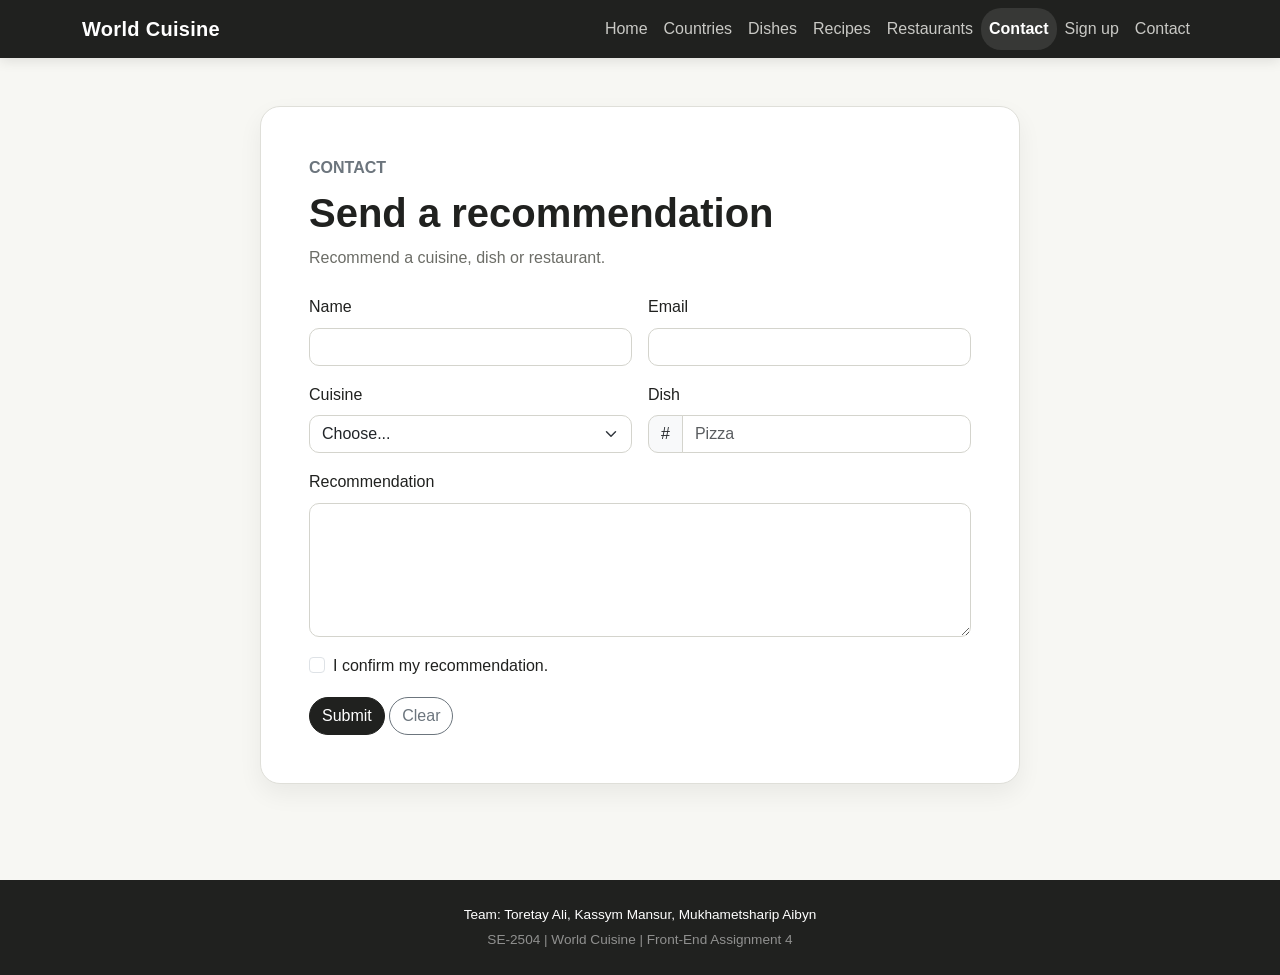
==== contact.html @ e92f76bf "Ready" ====
<!DOCTYPE html>
<html lang="en">
<head>
    <meta charset="UTF-8">
    <meta name="viewport" content="width=device-width, initial-scale=1.0">
    <title>World Cuisine | Contact</title>
    <link href="https://cdn.jsdelivr.net/npm/bootstrap@5.3.3/dist/css/bootstrap.min.css" rel="stylesheet">
    <link rel="stylesheet" href="css/style.css">
</head>

<body>

<nav class="navbar navbar-expand-lg navbar-dark world-navbar sticky-top">
    <div class="container">
        <a class="navbar-brand" href="index.html">World Cuisine</a>

        <button class="navbar-toggler" type="button" data-bs-toggle="collapse"
            data-bs-target="#mainNavbar" aria-controls="mainNavbar"
            aria-expanded="false" aria-label="Toggle navigation">
            <span class="navbar-toggler-icon"></span>
        </button>

        <div class="collapse navbar-collapse" id="mainNavbar">
            <ul class="navbar-nav ms-auto">
                <li class="nav-item"><a class="nav-link" href="index.html">Home</a></li>
                <li class="nav-item"><a class="nav-link" href="countries.html">Countries</a></li>
                <li class="nav-item"><a class="nav-link" href="dishes.html">Dishes</a></li>
                <li class="nav-item"><a class="nav-link" href="recipes.html">Recipes</a></li>
                <li class="nav-item"><a class="nav-link" href="restaurants.html">Restaurants</a></li>
                <li class="nav-item"><a class="nav-link active" href="contact.html">Contact</a></li>
                <li class="nav-item"><a class="nav-link" href="register.html">Sign up</a></li>
                <li class="nav-item"><a class="nav-link" href="contact.html">Contact</a></li>
            </ul>
        </div>
    </div>
</nav>

<main class="container py-5">

    <div class="row justify-content-center">
        <div class="col-lg-8 form-box p-4 p-md-5">

            <div class="mb-4">
                <p class="text-uppercase text-secondary fw-bold mb-2">Contact</p>
                <h1 class="fw-bold">Send a recommendation</h1>
                <p>Recommend a cuisine, dish or restaurant.</p>
            </div>

            <form class="row g-3" id="contactForm" novalidate>

                <div class="col-md-6">
                    <label for="name" class="form-label">Name</label>
                    <input type="text" class="form-control" id="name">
                </div>

                <div class="col-md-6">
                    <label for="email" class="form-label">Email</label>
                    <input type="email" class="form-control" id="email">
                </div>

                <div class="col-md-6">
                    <label for="cuisine" class="form-label">Cuisine</label>
                    <select class="form-select" id="cuisine">
                        <option selected>Choose...</option>
                        <option>Kazakh</option>
                        <option>Italian</option>
                        <option>Japanese</option>
                        <option>Mexican</option>
                        <option>Indian</option>
                        <option>Korean</option>
                    </select>
                </div>

                <div class="col-md-6">
                    <label for="dish" class="form-label">Dish</label>
                    <div class="input-group">
                        <span class="input-group-text">#</span>
                        <input type="text" class="form-control" id="dish" placeholder="Pizza">
                    </div>
                </div>

                <div class="col-12">
                    <label for="message" class="form-label">Recommendation</label>
                    <textarea class="form-control" id="message" rows="5"></textarea>
                </div>

                <div class="col-12">
                    <div class="form-check">
                        <input class="form-check-input" type="checkbox" id="confirm">
                        <label class="form-check-label" for="confirm">
                            I confirm my recommendation.
                        </label>
                        <div class="invalid-feedback" id="confirmError"></div>
                    </div>
                </div>

                <div class="col-12">
                    <button type="submit" class="btn btn-dark">Submit</button>
                    <button type="reset" class="btn btn-outline-secondary">Clear</button>
                </div>

            </form>

        </div>
    </div>

</main>

<footer class="world-footer py-4 mt-5">
    <div class="container text-center">
        <p class="text-white mb-1">
            Team: Toretay Ali, Kassym Mansur, Mukhametsharip Aibyn
        </p>
        <p class="text-white-50 mb-0">
            SE-2504 | World Cuisine | Front-End Assignment 4
        </p>
    </div>
</footer>

<script src="https://cdn.jsdelivr.net/npm/bootstrap@5.3.3/dist/js/bootstrap.bundle.min.js"></script>
<script src="js/script.js"></script>

</body>
</html>
---- css/style.css ----
:root {
    --background: #f7f7f3;
    --surface: #ffffff;

    --text: #20211f;
    --muted: #6c6d67;

    --accent: #a65b43;
    --accent-light: #f2e4de;

    --border: #dfdfd9;

    --dark: #20211f;
}


/* =========================================
   BASE
   ========================================= */

* {
    box-sizing: border-box;
}


html {
    scroll-behavior: smooth;
}


body {
    margin: 0;

    background-color: var(--background);
    color: var(--text);

    font-family:
        Arial,
        Helvetica,
        sans-serif;

    line-height: 1.6;
}


img {
    display: block;
    max-width: 100%;
}


h1,
h2,
h3,
h4,
h5,
h6 {
    color: var(--text);
}


p {
    color: var(--muted);
}


a {
    transition:
        color 0.2s,
        background-color 0.2s;
}


/* =========================================
   NAVBAR
   ========================================= */

.world-navbar {
    background-color: var(--dark);

    box-shadow:
        0 3px 12px
        rgba(0, 0, 0, 0.10);
}


.navbar-brand {
    color: white !important;

    font-weight: 700;

    letter-spacing: 0.3px;
}


.nav-link {
    color: #c9c9c5 !important;

    border-radius: 20px;
}


.nav-link:hover {
    color: white !important;

    background-color:
        rgba(255, 255, 255, 0.08);
}


.nav-link.active {
    color: white !important;

    font-weight: 600;

    background-color:
        rgba(255, 255, 255, 0.10);
}


/* =========================================
   PAGE HERO
   ========================================= */

.page-hero {
    background-color: var(--background);
}


.page-hero h1 {
    font-size: 3rem;

    line-height: 1.1;
}


.hero-description {
    max-width: 650px;

    font-size: 1.05rem;
}


.eyebrow {
    color: var(--accent);

    font-size: 0.78rem;

    font-weight: 700;

    letter-spacing: 1.5px;

    text-transform: uppercase;
}


/* =========================================
   HOME HERO
   ========================================= */

.hero-title {
    font-size: 3.6rem;

    font-weight: 700;

    line-height: 1.05;
}


.hero-image {
    width: 100%;
    height: 360px;

    object-fit: cover;

    border-radius: 22px;

    box-shadow:
        0 18px 40px
        rgba(0, 0, 0, 0.10);
}


/* =========================================
   BUTTONS
   ========================================= */

.btn {
    border-radius: 22px;

    font-weight: 500;

    transition:
        transform 0.2s,
        box-shadow 0.2s;
}


.btn:hover {
    transform: translateY(-2px);
}


.btn-dark {
    background-color: var(--dark);

    border-color: var(--dark);
}


.btn-dark:hover {
    background-color: var(--accent);

    border-color: var(--accent);
}


/* =========================================
   BOOTSTRAP CARDS
   ========================================= */

.card {
    overflow: hidden;

    background-color: white;

    border: 1px solid var(--border);

    border-radius: 16px;

    transition:
        transform 0.2s,
        box-shadow 0.2s;
}


.card:hover {
    transform: translateY(-4px);

    box-shadow:
        0 12px 25px
        rgba(0, 0, 0, 0.08);
}


.card-img-top {
    width: 100%;
    height: 180px;

    object-fit: cover;
}


/* =========================================
   RESPONSIVE TYPOGRAPHY
   COUNTRIES PAGE
   ========================================= */

.responsive-title {
    font-size: 2rem;

    line-height: 1.1;
}


.responsive-text {
    max-width: 700px;

    font-size: 0.95rem;
}


/* =========================================
   MEDIA QUERY COUNTRY CARDS
   ========================================= */

.mq-card-group {
    display: grid;

    grid-template-columns: 1fr;

    gap: 18px;
}


.mq-card {
    background-color: white;

    border: 1px solid var(--border);

    border-radius: 16px;

    transition:
        transform 0.2s,
        box-shadow 0.2s;
}


.mq-card:hover {
    transform: translateY(-4px);

    box-shadow:
        0 10px 22px
        rgba(0, 0, 0, 0.07);
}


.country-code {
    display: inline-block;

    background-color: var(--accent-light);

    color: var(--accent);

    border-radius: 20px;

    font-size: 0.8rem;

    font-weight: 700;
}


/* =========================================
   IMAGE GALLERY
   ========================================= */

.gallery {
    display: grid;

    grid-template-columns:
        repeat(3, 1fr);

    gap: 18px;
}


.gallery-item {
    position: relative;

    margin: 0;

    overflow: hidden;

    background-color: white;

    border: 1px solid var(--border);

    border-radius: 16px;

    box-shadow:
        0 6px 18px
        rgba(0, 0, 0, 0.05);
}


.gallery-item img {
    width: 100%;
    height: 230px;

    object-fit: cover;

    transition:
        transform 0.3s,
        filter 0.3s;
}


.gallery-item figcaption {
    position: absolute;

    left: 12px;
    right: 12px;
    bottom: 12px;

    display: flex;

    flex-direction: column;

    padding: 10px 12px;

    color: white;

    background-color:
        rgba(20, 20, 20, 0.78);

    border-radius: 9px;

    opacity: 0;

    transform:
        translateY(8px);

    transition:
        opacity 0.25s,
        transform 0.25s;
}


.gallery-item figcaption strong {
    color: white;

    font-size: 0.95rem;
}


.gallery-item figcaption span {
    color: #deded8;

    font-size: 0.8rem;
}


.gallery-item:hover img {
    transform: scale(1.05);

    filter: brightness(0.85);
}


.gallery-item:hover figcaption {
    opacity: 1;

    transform:
        translateY(0);
}


/* =========================================
   BOOTSTRAP CAROUSEL
   ========================================= */

.carousel-section {
    background-color: #eeeeea;
}


#foodCarousel {
    max-width: 900px;

    margin-left: auto;
    margin-right: auto;

    overflow: hidden;

    border-radius: 20px;

    box-shadow:
        0 15px 35px
        rgba(0, 0, 0, 0.12);
}


/* SAME SIZE FOR ALL IMAGES */

.carousel-food-image {
    width: 100%;
    height: 500px;

    object-fit: cover;
}


/* =========================================
   CAROUSEL CONTROLS
   ========================================= */

#foodCarousel .carousel-control-prev,
#foodCarousel .carousel-control-next {
    width: 12%;
}


#foodCarousel .carousel-control-prev-icon,
#foodCarousel .carousel-control-next-icon {
    width: 44px;
    height: 44px;

    background-color:
        rgba(0, 0, 0, 0.68);

    background-size: 55%;

    border-radius: 50%;
}


/* =========================================
   CAROUSEL INDICATORS
   ========================================= */

#foodCarousel .carousel-indicators {
    margin-bottom: 18px;
}


#foodCarousel .carousel-indicators button {
    width: 10px;
    height: 10px;

    margin-left: 5px;
    margin-right: 5px;

    border: 0;

    border-radius: 50%;

    background-color: white;

    opacity: 0.6;
}


#foodCarousel .carousel-indicators .active {
    opacity: 1;
}


/* =========================================
   RECIPES
   ========================================= */

.recipe-box {
    background-color: white;

    border: 1px solid var(--border);

    border-radius: 18px;

    transition:
        transform 0.2s,
        box-shadow 0.2s;
}


.recipe-box:hover {
    transform: translateY(-2px);

    box-shadow:
        0 8px 20px
        rgba(0, 0, 0, 0.05);
}


.recipe-image {
    width: 100%;
    height: 260px;

    object-fit: cover;

    border-radius: 14px;
}


/* =========================================
   RESTAURANTS
   ========================================= */

.restaurant-card .card-img-top {
    height: 180px;
}


.restaurant-card .badge {
    background-color:
        var(--accent) !important;
}


/* =========================================
   CONTACT FORM
   ========================================= */

.form-box {
    background-color: white;

    border: 1px solid var(--border);

    border-radius: 20px;

    box-shadow:
        0 10px 25px
        rgba(0, 0, 0, 0.06);
}


.form-control,
.form-select,
.input-group-text {
    border-color: #d4d4cd;

    border-radius: 10px;
}


.form-control:focus,
.form-select:focus {
    border-color: var(--accent);

    box-shadow:
        0 0 0 0.2rem
        rgba(166, 91, 67, 0.12);
}


/* =========================================
   FOOTER
   ========================================= */

.world-footer {
    background-color: var(--dark);
}


.world-footer p {
    font-size: 0.85rem;
}


/* =========================================
   TABLET
   ========================================= */

@media (min-width: 768px) {

    .responsive-title {
        font-size: 2.8rem;
    }


    .responsive-text {
        font-size: 1.05rem;
    }


    .mq-card-group {
        grid-template-columns:
            repeat(2, 1fr);
    }

}


/* =========================================
   DESKTOP
   ========================================= */

@media (min-width: 992px) {

    .responsive-title {
        font-size: 3.5rem;
    }


    .responsive-text {
        font-size: 1.15rem;
    }


    .mq-card-group {
        grid-template-columns:
            repeat(3, 1fr);
    }

}


/* =========================================
   TABLET AND SMALLER
   ========================================= */

@media (max-width: 991px) {

    .carousel-food-image {
        height: 420px;
    }

}


/* =========================================
   SMALL TABLET
   ========================================= */

@media (max-width: 767px) {

    .page-hero h1 {
        font-size: 2.4rem;
    }


    .hero-title {
        font-size: 2.5rem;
    }


    .hero-image {
        height: 250px;
    }


    .gallery {
        grid-template-columns:
            repeat(2, 1fr);
    }


    .gallery-item img {
        height: 200px;
    }


    .recipe-image {
        height: 220px;
    }


    .carousel-food-image {
        height: 350px;
    }

}


/* =========================================
   MOBILE
   ========================================= */

@media (max-width: 576px) {

    .page-hero h1 {
        font-size: 2.1rem;
    }


    /* GALLERY */

    .gallery {
        grid-template-columns: 1fr;
    }


    .gallery-item img {
        height: 230px;
    }


    /*
    Mobile devices do not have normal hover,
    so captions stay visible.
    */

    .gallery-item figcaption {
        opacity: 1;

        transform:
            translateY(0);
    }


    /* CAROUSEL */

    #foodCarousel {
        border-radius: 14px;
    }


    .carousel-food-image {
        height: 280px;
    }


    #foodCarousel .carousel-control-prev-icon,
    #foodCarousel .carousel-control-next-icon {
        width: 34px;
        height: 34px;
    }


    #foodCarousel .carousel-indicators button {
        width: 8px;
        height: 8px;

        margin-left: 3px;
        margin-right: 3px;
    }

}
/* ===== ASSIGNMENT 4 ===== */

body { transition: background-color 0.5s ease; }

.datetime-box {
    display: inline-block;
    padding: 12px 18px;
    background-color: white;
    border: 1px solid var(--border);
    border-radius: 14px;
}
.datetime-label {
    color: var(--muted);
    font-size: 0.75rem;
    font-weight: 700;
    letter-spacing: 1px;
    text-transform: uppercase;
}
.datetime-value { color: var(--text); font-size: 1.1rem; font-weight: 600; }

/* accordion */
.faq { max-width: 800px; }
.faq-item {
    margin-bottom: 12px;
    overflow: hidden;
    background-color: white;
    border: 1px solid var(--border);
    border-radius: 14px;
}
.faq-question {
    display: flex;
    justify-content: space-between;
    align-items: center;
    width: 100%;
    padding: 16px 20px;
    color: var(--text);
    font-size: 1rem;
    font-weight: 600;
    text-align: left;
    background: none;
    border: 0;
    cursor: pointer;
}
.faq-question:hover { background-color: var(--accent-light); }
.faq-icon { color: var(--accent); font-size: 1.4rem; transition: transform 0.3s; }
.faq-item.open .faq-icon { transform: rotate(45deg); }
.faq-answer { max-height: 0; overflow: hidden; transition: max-height 0.35s ease; }
.faq-answer p { margin: 0; padding: 0 20px 16px; }

/* popup */
.popup-overlay {
    position: fixed;
    top: 0; left: 0; right: 0; bottom: 0;
    z-index: 2000;
    display: none;
    align-items: center;
    justify-content: center;
    padding: 16px;
    background-color: rgba(0, 0, 0, 0.55);
}
.popup-overlay.show { display: flex; }
.popup-window {
    position: relative;
    width: 100%;
    max-width: 420px;
    padding: 28px;
    background-color: white;
    border-radius: 18px;
    box-shadow: 0 20px 50px rgba(0, 0, 0, 0.25);
}
.popup-close {
    position: absolute;
    top: 10px; right: 14px;
    color: var(--muted);
    font-size: 1.8rem;
    line-height: 1;
    background: none;
    border: 0;
    cursor: pointer;
}
.popup-close:hover { color: var(--accent); }
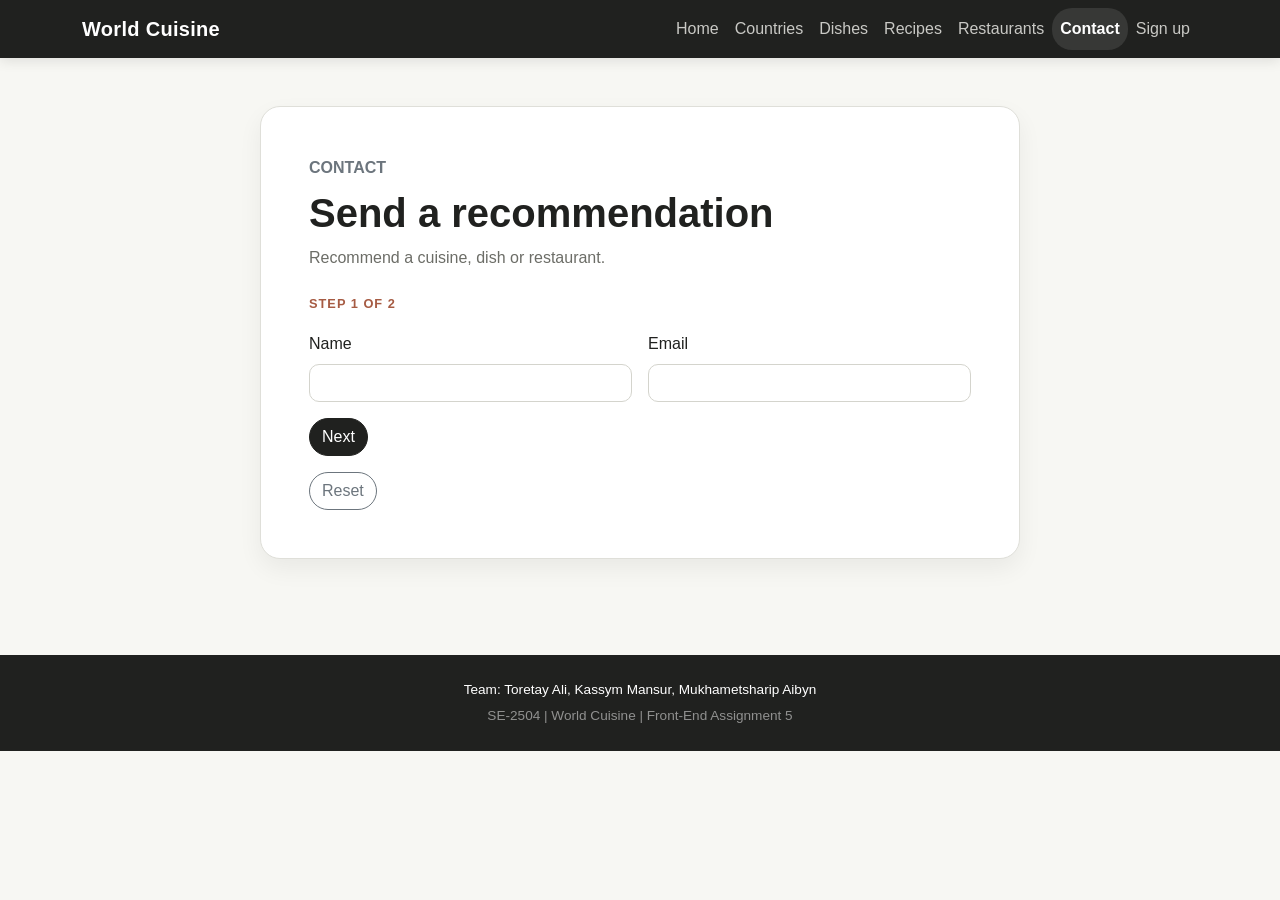
==== commit 82f99546: "Ready" ====
--- a/contact.html
+++ b/contact.html
@@ -29,11 +29,11 @@
                 <li class="nav-item"><a class="nav-link" href="restaurants.html">Restaurants</a></li>
                 <li class="nav-item"><a class="nav-link active" href="contact.html">Contact</a></li>
                 <li class="nav-item"><a class="nav-link" href="register.html">Sign up</a></li>
-                <li class="nav-item"><a class="nav-link" href="contact.html">Contact</a></li>
             </ul>
         </div>
     </div>
 </nav>
+
 
 <main class="container py-5">
 
@@ -48,55 +48,81 @@
 
             <form class="row g-3" id="contactForm" novalidate>
 
-                <div class="col-md-6">
-                    <label for="name" class="form-label">Name</label>
-                    <input type="text" class="form-control" id="name">
+                <div class="col-12">
+                    <p class="step-indicator mb-0" id="stepIndicator">Step 1 of 2</p>
                 </div>
 
-                <div class="col-md-6">
-                    <label for="email" class="form-label">Email</label>
-                    <input type="email" class="form-control" id="email">
+                <!-- STEP 1 -->
+                <div class="col-12 form-step active" data-step="1">
+                    <div class="row g-3">
+
+                        <div class="col-md-6">
+                            <label for="name" class="form-label">Name</label>
+                            <input type="text" class="form-control" id="name">
+                        </div>
+
+                        <div class="col-md-6">
+                            <label for="email" class="form-label">Email</label>
+                            <input type="email" class="form-control" id="email">
+                        </div>
+
+                        <div class="col-12">
+                            <button type="button" class="btn btn-dark" id="nextBtn">Next</button>
+                        </div>
+
+                    </div>
                 </div>
 
-                <div class="col-md-6">
-                    <label for="cuisine" class="form-label">Cuisine</label>
-                    <select class="form-select" id="cuisine">
-                        <option selected>Choose...</option>
-                        <option>Kazakh</option>
-                        <option>Italian</option>
-                        <option>Japanese</option>
-                        <option>Mexican</option>
-                        <option>Indian</option>
-                        <option>Korean</option>
-                    </select>
-                </div>
+                <!-- STEP 2 -->
+                <div class="col-12 form-step" data-step="2">
+                    <div class="row g-3">
 
-                <div class="col-md-6">
-                    <label for="dish" class="form-label">Dish</label>
-                    <div class="input-group">
-                        <span class="input-group-text">#</span>
-                        <input type="text" class="form-control" id="dish" placeholder="Pizza">
+                        <div class="col-md-6">
+                            <label for="cuisine" class="form-label">Cuisine</label>
+                            <select class="form-select" id="cuisine">
+                                <option selected>Choose...</option>
+                                <option>Kazakh</option>
+                                <option>Italian</option>
+                                <option>Japanese</option>
+                                <option>Mexican</option>
+                                <option>Indian</option>
+                                <option>Korean</option>
+                            </select>
+                        </div>
+
+                        <div class="col-md-6">
+                            <label for="dish" class="form-label">Dish</label>
+                            <div class="input-group">
+                                <span class="input-group-text">#</span>
+                                <input type="text" class="form-control" id="dish" placeholder="Pizza">
+                            </div>
+                        </div>
+
+                        <div class="col-12">
+                            <label for="message" class="form-label">Recommendation</label>
+                            <textarea class="form-control" id="message" rows="5"></textarea>
+                        </div>
+
+                        <div class="col-12">
+                            <div class="form-check">
+                                <input class="form-check-input" type="checkbox" id="confirm">
+                                <label class="form-check-label" for="confirm">
+                                    I confirm my recommendation.
+                                </label>
+                                <div class="invalid-feedback" id="confirmError"></div>
+                            </div>
+                        </div>
+
+                        <div class="col-12">
+                            <button type="button" class="btn btn-outline-dark" id="backBtn">Back</button>
+                            <button type="submit" class="btn btn-dark">Submit</button>
+                        </div>
+
                     </div>
                 </div>
 
                 <div class="col-12">
-                    <label for="message" class="form-label">Recommendation</label>
-                    <textarea class="form-control" id="message" rows="5"></textarea>
-                </div>
-
-                <div class="col-12">
-                    <div class="form-check">
-                        <input class="form-check-input" type="checkbox" id="confirm">
-                        <label class="form-check-label" for="confirm">
-                            I confirm my recommendation.
-                        </label>
-                        <div class="invalid-feedback" id="confirmError"></div>
-                    </div>
-                </div>
-
-                <div class="col-12">
-                    <button type="submit" class="btn btn-dark">Submit</button>
-                    <button type="reset" class="btn btn-outline-secondary">Clear</button>
+                    <button type="button" class="btn btn-outline-secondary" id="resetBtn">Reset</button>
                 </div>
 
             </form>
@@ -106,13 +132,14 @@
 
 </main>
 
+
 <footer class="world-footer py-4 mt-5">
     <div class="container text-center">
         <p class="text-white mb-1">
             Team: Toretay Ali, Kassym Mansur, Mukhametsharip Aibyn
         </p>
         <p class="text-white-50 mb-0">
-            SE-2504 | World Cuisine | Front-End Assignment 4
+            SE-2504 | World Cuisine | Front-End Assignment 5
         </p>
     </div>
 </footer>
--- a/css/style.css
+++ b/css/style.css
@@ -868,4 +868,113 @@
     border: 0;
     cursor: pointer;
 }
-.popup-close:hover { color: var(--accent); }+.popup-close:hover { color: var(--accent); }
+/* ===== ASSIGNMENT 5 ===== */
+
+/* animations */
+@keyframes pop {
+    0%   { transform: scale(1); }
+    50%  { transform: scale(1.05) translateY(-4px); }
+    100% { transform: scale(1); }
+}
+@keyframes fadeIn {
+    from { opacity: 0; transform: translateY(8px); }
+    to   { opacity: 1; transform: translateY(0); }
+}
+.pop     { animation: pop 0.4s ease; }
+.fade-in { animation: fadeIn 0.4s ease; }
+
+/* keyboard focus on menu */
+.world-navbar .nav-link:focus-visible {
+    outline: 2px solid #ffffff;
+    outline-offset: 2px;
+}
+
+/* Read more (Countries) */
+.mq-card { padding: 20px; }
+.more-text { display: none; margin-top: 12px; }
+
+/* dish rating (Dishes) */
+.gallery-item .rating {
+    position: absolute;
+    top: 10px;
+    left: 10px;
+    z-index: 2;
+    display: flex;
+    align-items: center;
+    gap: 2px;
+    padding: 4px 10px;
+    background-color: rgba(20, 20, 20, 0.75);
+    border-radius: 20px;
+}
+.star {
+    color: #bbbbbb;
+    font-size: 1.2rem;
+    cursor: pointer;
+    transition: color 0.2s, transform 0.2s;
+}
+.star:hover  { transform: scale(1.25); }
+.star.active { color: #f5b301; }
+.rating-value {
+    margin-left: 6px;
+    color: #ffffff;
+    font-size: 0.8rem;
+}
+
+/* recipe filter (Recipes) */
+.filter-bar { display: flex; flex-wrap: wrap; gap: 8px; }
+.filter-btn.active {
+    background-color: var(--dark);
+    border-color: var(--dark);
+    color: #ffffff;
+}
+
+/* restaurants */
+.restaurant-rating { color: #f5b301; font-weight: 600; }
+
+/* multi-step form (Contact) */
+.form-step { display: none; }
+.form-step.active { display: block; }
+.step-indicator {
+    color: var(--accent);
+    font-size: 0.8rem;
+    font-weight: 700;
+    letter-spacing: 1px;
+    text-transform: uppercase;
+}
+
+/* NIGHT THEME */
+body.night {
+    --background: #15161a;
+    --text: #ececea;
+    --muted: #a8a9a3;
+    --border: #34363c;
+    --accent-light: #3a2a24;
+}
+body.night .card,
+body.night .mq-card,
+body.night .recipe-box,
+body.night .form-box,
+body.night .datetime-box,
+body.night .faq-item,
+body.night .popup-window,
+body.night .gallery-item {
+    background-color: #202228;
+}
+body.night .carousel-section { background-color: #1b1c20; }
+body.night .form-control,
+body.night .form-select,
+body.night .input-group-text {
+    background-color: #2a2c33;
+    color: #ececea;
+    border-color: #3c3f47;
+}
+body.night .text-secondary { color: #a8a9a3 !important; }
+body.night .btn-outline-dark { color: #ececea; border-color: #ececea; }
+body.night .btn-outline-dark:hover { background-color: #ececea; color: #15161a; }
+body.night .btn-dark,
+body.night .filter-btn.active {
+    background-color: var(--accent);
+    border-color: var(--accent);
+    color: #ffffff;
+}
